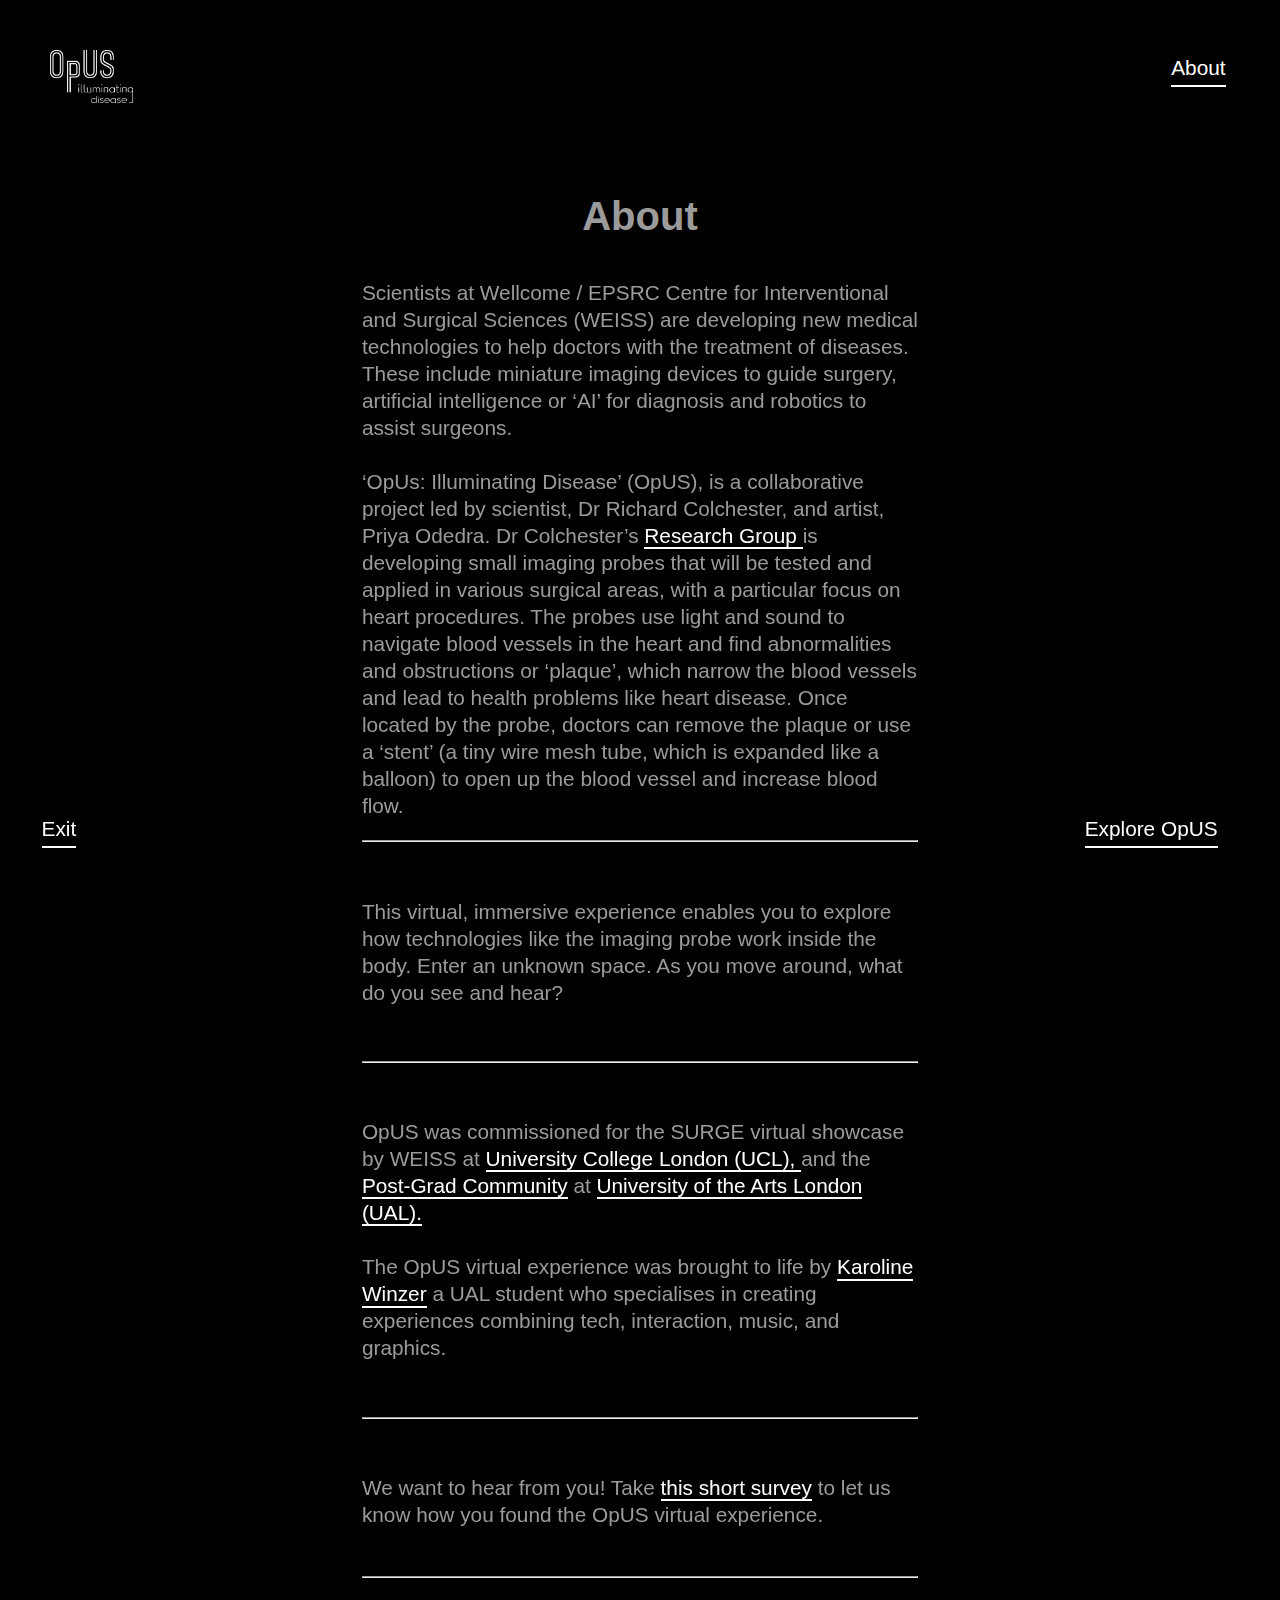
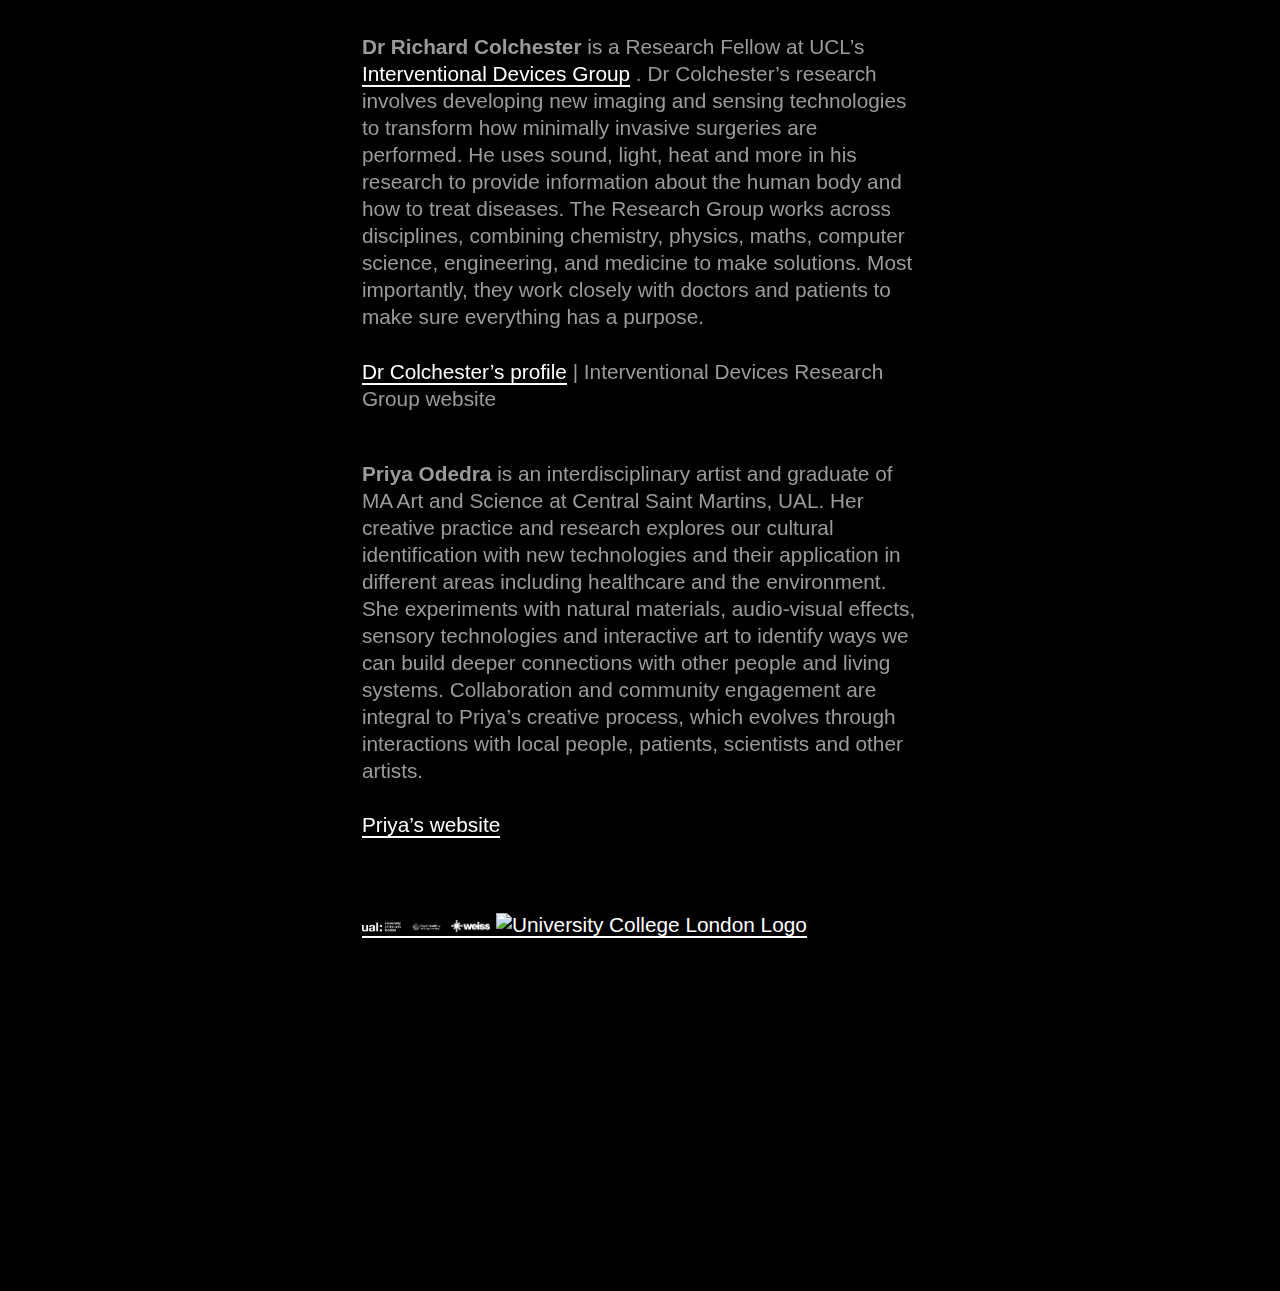
==== about.html @ b3eed3c1 "Update about.html" ====
<!DOCTYPE html>
<html lang="en" class="no-js">
	<head>
		<meta charset="UTF-8" />
		<meta name="viewport" content="width=device-width, initial-scale=1">

		<title>OpUS : Illuminating Disease | Interactive Experience</title>
		<meta name="description" content="Interactive experience showcasing minimally invasive heart disease treatment technology." />
		<meta name="keywords" content="disease, heart, surgery, UCL, OpUS, interactive, threejs, background, canvas" />
		<meta name="author" content="KW for OpUS : Illuminating Disease" />
		<link rel="shortcut icon" href="favicon.ico">

		<link rel="stylesheet" type="text/css" href="css/normalize.css" />
		<link rel="stylesheet" type="text/css" href="css/scroll.css" />

        <!--FONTS-->
		<link rel="stylesheet" href="https://use.typekit.net/fqe5ono.css">
		<link rel="stylesheet" href="https://use.typekit.net/fqe5ono.css">

		<script>document.documentElement.className = 'js';</script>
		<script src="build/dat.gui.js"></script>

	</head>
	<body>

		<main>

			<header class="OpUS-header">
				<img src="img/demo1/OpUS logo_white.png" alt="OpUS:Illuminating Disease Logo" href = "index.html">

				<nav class="demos">
					<!-- Input links to videos here -->
					<a class="demo" href="about.html">About</a>

				</nav>
			</header>

			<footer class = "OpUS-footer">
				<a class="demo" href="exit.html">Exit</a>				
				<nav class="demos">
					<a class="demo" href="explore.html">Explore OpUS</a>
				</nav>			
			</footer>	
			<div class="content" onclick="location.href='index.html';" style="cursor: pointer;">
                <a href = "index.html"></a>
                <div class = "headerDIV">
				    <p class = "aboutHeader">About</p>
                </div>

                <div class = "sectionDIV">
                    <p class = "aboutText"> Scientists at 
                    
                        <a href = "http://www.ucl.ac.uk/interventional-surgical-sciences/"></a>Wellcome / EPSRC Centre for Interventional and Surgical Sciences (WEISS)</a> 
                        
                        are developing new medical technologies to help doctors with the treatment of diseases. These include miniature imaging devices to guide surgery, artificial intelligence or ‘AI’ for diagnosis and robotics to assist surgeons. 
                    
                    <br>
                    <br>
        
                        ‘OpUs: Illuminating Disease’ (OpUS), is a collaborative project led by scientist, Dr Richard Colchester, and artist, Priya Odedra. Dr Colchester’s 
                        
                        <a href = "https://www.interventionaldevices.org/">Research Group </a>
                        
                        is developing small imaging probes that will be tested and applied in various surgical areas, with a particular focus on heart procedures. The probes use light and sound to navigate blood vessels in the heart and find abnormalities and obstructions or ‘plaque’, which narrow the blood vessels and lead to health problems like heart disease. Once located by the probe, doctors can remove the plaque or use a ‘stent’ (a tiny wire mesh tube, which is expanded like a balloon) to open up the blood vessel and increase blood flow.
        
                        <br>
                        <hr>
                        <br>
        
                        <p class = "aboutText">
                        This virtual, immersive experience enables you to explore how technologies like the imaging probe work inside the body. Enter an unknown space. As you move around, what do you see and hear? 
                        </p>
        
                        <br>
                        <hr>
                        <br>
        
                        <p class = "aboutText">OpUS was commissioned for the SURGE virtual showcase by WEISS at 
                            
                        <a href = "https://www.ucl.ac.uk/">University College London (UCL),
                        </a> 
                        
                        and the 
                        
                        <a href = "https://www.arts.ac.uk/study-at-ual/postgraduate-study/postgraduate-community/art-for-the-environment-residency-programme">Post-Grad Community</a>
                        
                        at 
                        
                        <a href = "https://www.arts.ac.uk/">University of the Arts London (UAL).</a>
        
                        <br>
                        <br>                    
        
                        The OpUS virtual experience was brought to life by 
                        
                        <a href = "https://www.karolinewinzer.com/ ,">
                        
                        Karoline Winzer</a>
                        
                        a UAL student who specialises in creating experiences combining tech, interaction, music, and graphics.
                        </p>
        
                        <br>
                        <hr>
                        <br>
                        <p class = "aboutText">We want to hear from you! Take 
                        
                        <a href = "https://www.surveymonkey.co.uk/r/PXBQLTN">this short survey</a>
                        
                        to let us know how you found the OpUS virtual experience.

                        <br>
                        <br>
                    
                    </p>
                    </div>

                    <div height: 5em></div>

                    <div class = "sectionDIV">
                    
                    <hr>
                    
                    <br>

                    <p class = "aboutText">
                    <b>Dr Richard Colchester</b> is a Research Fellow at UCL’s 
                    
                    <a href = "https://www.interventionaldevices.org/">Interventional Devices Group</a>
                    
                    . Dr Colchester’s research involves developing new imaging and sensing technologies to transform how minimally invasive surgeries are performed. He uses sound, light, heat and more in his research to provide information about the human body and how to treat diseases. The Research Group works across disciplines, combining chemistry, physics, maths, computer science, engineering, and medicine to make solutions. Most importantly, they work closely with doctors and patients to make sure everything has a purpose. 
                    
                    <br>
                    <br>
                    
                    <a href = "https://iris.ucl.ac.uk/iris/browse/profile?upi=COLCH20">Dr Colchester’s profile</a>
   
                    | Interventional Devices Research Group website

                    <br>
                    <br>
                    
                    <p class = "aboutText">
                    <b>Priya Odedra</b> is an interdisciplinary artist and graduate of MA Art and Science at Central Saint Martins, UAL. Her creative practice and research explores our cultural identification with new technologies and their application in different areas including healthcare and the environment. She experiments with natural materials, audio-visual effects, sensory technologies and interactive art to identify ways we can build deeper connections with other people and living systems. Collaboration and community engagement are integral to Priya’s creative process, which evolves through interactions with local people, patients, scientists and other artists. 
                    <br>
                    <br>
                    <a href = "https://www.pdotart.com/">Priya’s website</a>

                    <br>
                    <br>
                    <br>

                    </p>
                </div>
                <div class = "logosDIV">
                    <a href = "https://www.arts.ac.uk/">
                        <img class = "logos" src="img/demo1/UAL_white logo.png" alt="University of the Arts London Logo">
                        </a>                        
                    <a href = "https://www.raeng.org.uk/">
                    <img img class = "logos" src="img/demo1/RAE Logo_White_RGB.png" alt="Royal Academy of Engineering Logo">
                    </a>
                    <a href = "http://www.ucl.ac.uk/interventional-surgical-sciences">
                    <img img class = "logos" src="img/demo1/INTERVENTIONAL & SURGICAL ACRONYM WHITE.png" alt="WEISS Logo">
                    </a>
                    <a href = "https://www.ucl.ac.uk/">
                    <img img class = "logos" src="img/demo1/UCL_logo.png" alt="University College London Logo">
                    </a>
            </div>
			</div>
		</main>

	</body>
</html>
---- css/scroll.css ----
*,
*::after,
*::before {
	-webkit-box-sizing: border-box;
	box-sizing: border-box;
}

.myDiv {
    border: 5px outset red;
    background-color: lightblue;
    text-align: center;
    height: 45%;
  }

  main{
      display: block;
  }

body {
	--text-color: #f0f0f0;
	--background-color: #000000;
	--link-color: #ffffff;
	--link-hover-color: #4d4d4d;
	font-family: -apple-system, BlinkMacSystemFont, "Segoe UI", Helvetica, Arial, sans-serif;
	color: #ddd;
	color: var(--text-color);
	background: #000;
	background: var(--background-color);
	-webkit-font-smoothing: antialiased;
	-moz-osx-font-smoothing: grayscale;
	font-size: 1.3em;
	height: 100vh;
	overflow-y: scroll;
    overflow-x: hidden;
}

#bodyOverflow {
	--text-color: #f0f0f0;
	--background-color: #000000;
	--link-color: #ffffff;
	--link-hover-color: #4d4d4d;
	font-family: -apple-system, BlinkMacSystemFont, "Segoe UI", Helvetica, Arial, sans-serif;
	color: #ddd;
	color: var(--text-color);
	background: #000;
	background: var(--background-color);
	-webkit-font-smoothing: antialiased;
	-moz-osx-font-smoothing: grayscale;
	font-size: 1.3em;
	height: 100vh;
	overflow: scroll;
}

#containerDIV {
    width: 1000px;
    border: 1px solid black;
    overflow: hidden; /* will contain if #first is longer than #second */
}

h1{
    color: #9b9b9b;
	font-size: 40px;
	margin: 0;
	position: absolute;
	top: 50%;
	left: 50%;
	transform: translate(-50%, -400%);
	text-align: center;
    font-family: cy, sans-serif;
	font-weight: 700;
	font-style: normal; 
}

#introText {
	width: 4000px;
	height: 2000px;
	background-color: black;
	opacity: 1.0;
}

#exitText {
	width: 4000px;
	height: 2000px;
	background-color: black;
	opacity: 1.0;
	color: white;
	opacity: 0.0;
	margin: 0;
	position: absolute;
	top: 50%;
	left: 50%;
	transform: translate(-50%, -50%);
	text-align: center;

}

#stentInstructions {
	color: white;
	opacity: 0.0;
	margin: 0;
	position: absolute;
	top: 50%;
	left: 50%;
	transform: translate(-50%, -50%);
	text-align: center;
}

#startButton {
	border: none;
	background-color: inherit;
	padding: 14px 28px;
	font-size: 16px;
	cursor: pointer;
	display: inline-block;	
	color: #7d7d7d;
	position: absolute;
	top: 50%;
	left: 50%;
	transform: translate(-50%, +200%);
	text-align: center;
}

.htmlButton {
	border: none;
	background-color: inherit;
	padding: 14px 28px;
	font-size: 16px;
	cursor: pointer;
	display: inline-block;	
	color: #7d7d7d;
	position: absolute;
	top: 50%;
	left: 50%;
	transform: translate(-50%, +200%);
	text-align: center;
}

#popUpBackground {
	background-color: black;
  }

.aboutHeader {
	color: #9b9b9b;
	font-size: 40px;
	text-align: center;
    font-family: cy, sans-serif;
	font-weight: 700;
	font-style: normal;
  }

.aboutText {
	color: #9b9b9b;
	text-align: left;
    font-family: montserrat, sans-serif;
	font-weight: 400;
	font-style: normal;
    line-height: 130%;
  }
  
  #exitText {
    color: #9b9b9b;
	margin: 0;
	position: absolute;
	top: 50%;
	left: 50%;
	transform: translate(-50%, -60%);
	text-align: left;
    font-family: montserrat, sans-serif;
	font-weight: 400;
	font-style: normal;
    line-height: 130%;
  }

  .inner {
    position: absolute;
  }

  #profiles {
	color: #9b9b9b;
	margin: 0;
	position: absolute;
	top: 50%;
	left: 50%;
	transform: translate(-50%, -100%);
	text-align: left;
    font-family: montserrat, sans-serif;
	font-weight: 400;
	font-style: normal;
    line-height: 130%;
  }

hr{
    width: 400 px;
}

  #instructions2 {
	color: #9b9b9b;
	margin: 0;
	position: absolute;
	top: 50%;
	left: 50%;
	transform: translate(-50%, 100%);
	text-align: center;
  }

a {
	text-decoration: none;
	color: #ddd;
	color: var(--link-color);
	outline: none;
	border-bottom: 2px solid;
	padding: 0 0 0.01em;
}

a:hover,
a:focus {
	color: #000;
	color: var(--link-hover-color);
	border-color: transparent;
}

.hidden {
	position: absolute;
	overflow: hidden;
	width: 0;
	height: 0;
	pointer-events: none;
}

/* Icons */
.icon {
	display: block;
	width: 1.5em;
	height: 1.5em;
	margin: 0 auto;
	fill: currentColor;
}

/* Page Loader */
.js .loading::before {
	content: '';
	position: fixed;
	z-index: 100;
	top: 0;
	left: 0;
	width: 100%;
	height: 100%;
	background: var(--background-color);
}

.js .loading::after {
	content: '';
	position: fixed;
	z-index: 10000;
	top: calc(50% - 40px);
	left: calc(50% - 40px);
	width: 80px;
	height: 80px;
	opacity: 0.5;
	border-radius: 50%;
	background: var(--text-color);
	animation: loaderAnim 0.8s ease infinite alternate forwards;
}

@keyframes loaderAnim {
	to {
		opacity: 0.8;
		transform: scale3d(0.25,0.25,1);
	}
}

img {
	width: 7%;
	border: none;
}

.rightBottom{
	width: 12%;
	border: none;	
}


/* Header */
.OpUS-header {
	position: absolute;
	display: flex;
	flex-direction: row;
	flex-wrap: wrap;
	align-items: center;
	width: 100%;
	padding: 2em;
}

.OpUS-header__title {
	font-size: 1.85em;
	font-weight: normal;
	margin: 0;
	padding: 0;
}

.OpUS-header__tagline {
	margin: 1em 0 0.5em;
	width: 100%;
}

.OpUS-header__info {
	margin: 0;
	font-weight: bold;
}

/* Top Navigation Style */
.OpUS-links {
	position: relative;
	display: flex;
	justify-content: space-between;
	align-items: center;
	height: 2.5em;
	margin: 0 1.25em 0 0;
	text-align: center;
	white-space: nowrap;
	border: 2px solid;
}

.OpUS-links::after {
	content: '';
	position: absolute;
	top: -5%;
	left: calc(50% - 1px);
	width: 2px;
	height: 110%;
	background: currentColor;
	transform: rotate3d(0,0,1,22.5deg);
}

.OpUS-icon {
	display: inline-block;
	padding: 0 0.5em;
	border: none;
}

/* FOOTER STUFF */
.OpUS-footer {
	position: fixed;
	left: 0;
	bottom: 0;
	display: flex;
	flex-direction: row;
	flex-wrap: wrap;
	align-items: center;
	width: 100%;
	padding: 2em;
  }

  
.OpUS-footer__title {
	font-size: 1.85em;
	font-weight: normal;
	margin: 0;
	padding: 0;
}

.OpUS-footer__tagline {
	margin: 1em 0 0.5em;
	width: 100%;
}

.OpUS-footer__info {
	margin: 0;
	font-weight: bold;
}

/* Demo links */
.wellcome {
	margin-left: 6em;
}

.demos {
	margin: 0 0 0 auto;
}

.demo {
	display: inline-block;
	margin: 0 1em 0.5em 0;
	padding: 0 0 0.25em;
}

.demo--current {
	border-color: transparent;
	color: var(--link-hover-color);
	pointer-events: none;
}

.logoResize{
    max-width: 100%;
    height: auto;
}

/* Content */
.content {
    padding-top: 7em;
	padding-left: 28%;
	padding-right: 28%;  
	padding-bottom: 28%;  
}

.headerDIV{
    overflow: none;
    position: relative;
}

.sectionDIV{
    overflow: none;
    position: relative;
}

#logosDIV{
    overflow: auto;
    position: relative;
}

#scene.clickable{
	cursor: pointer;
}

@media screen and (max-width: 60em) {
	.codrops-header {
		flex-direction: column;
		align-items: flex-start;
		font-size: 0.85em;
	}
	.codrops-links {
		margin: 0 0 1em 0;
	}
	.demos {
		width: 100%;
		margin: 1em 0 0;
	}
}
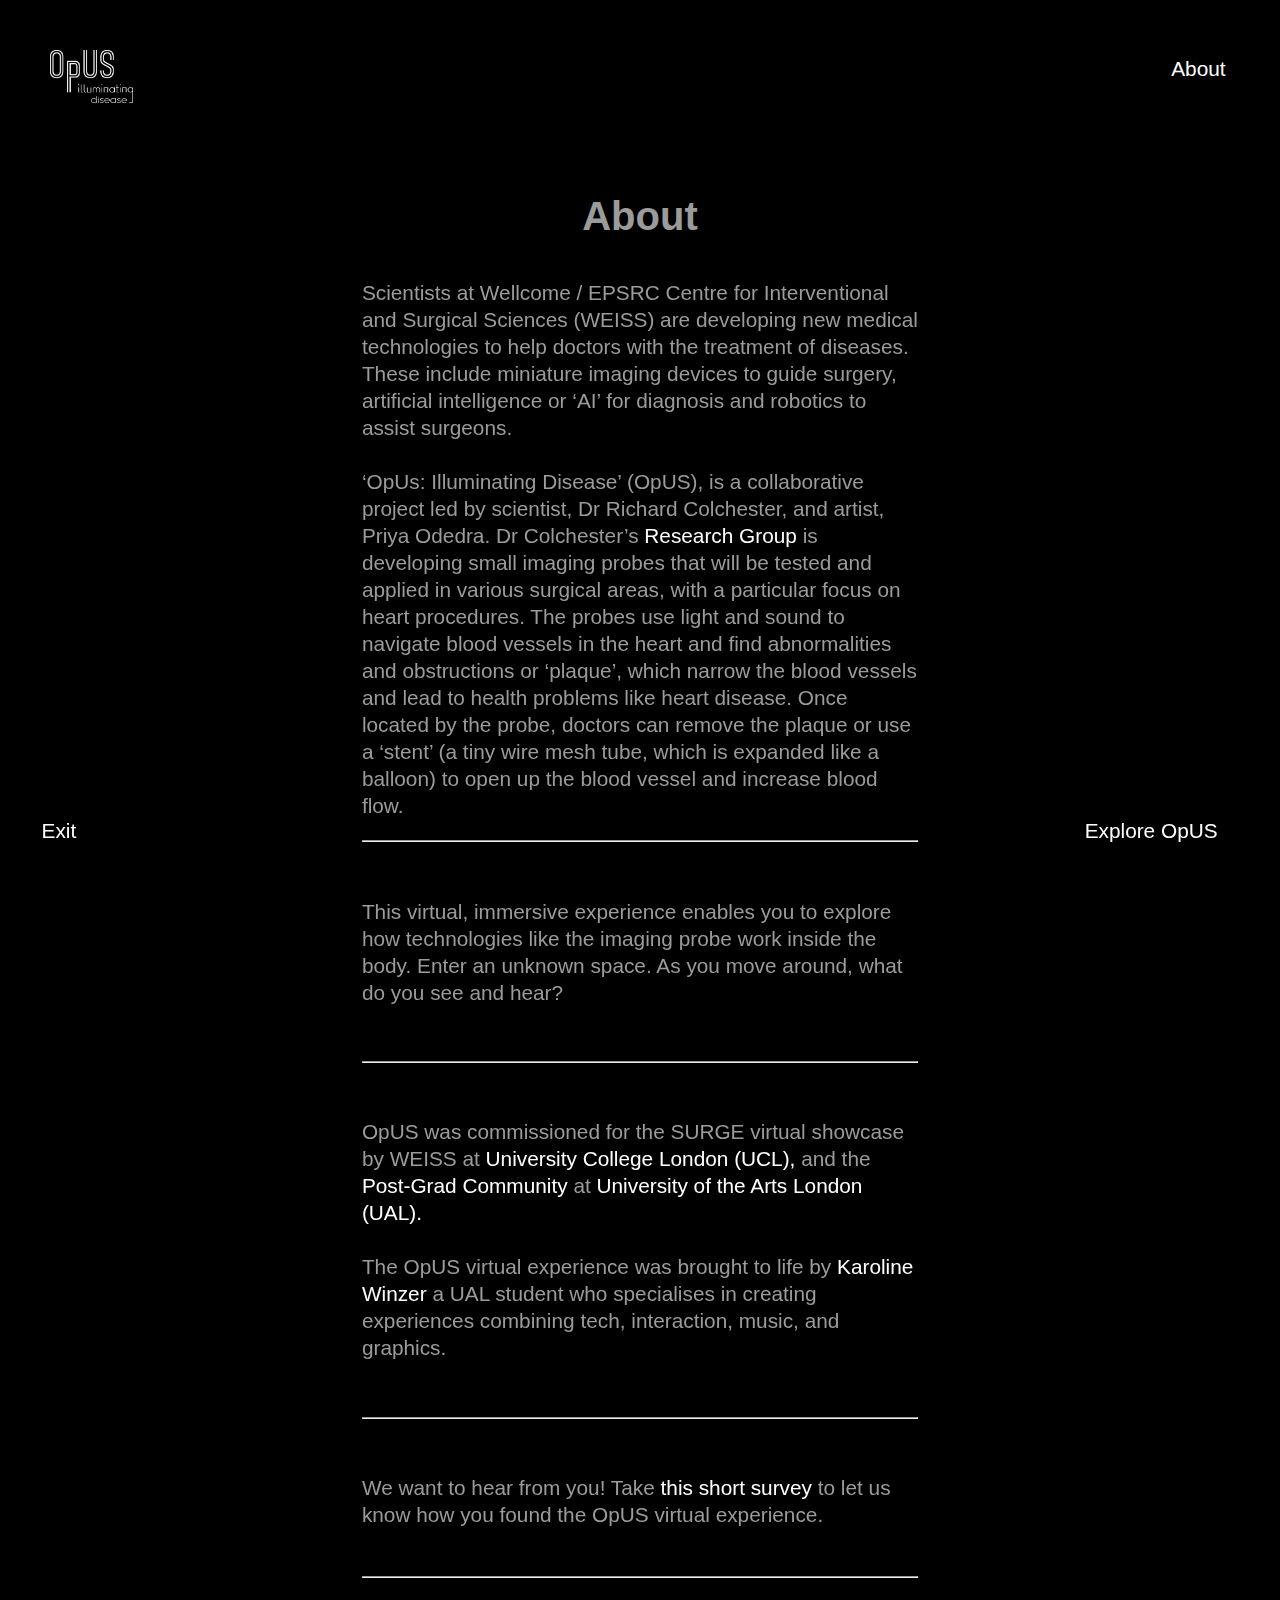
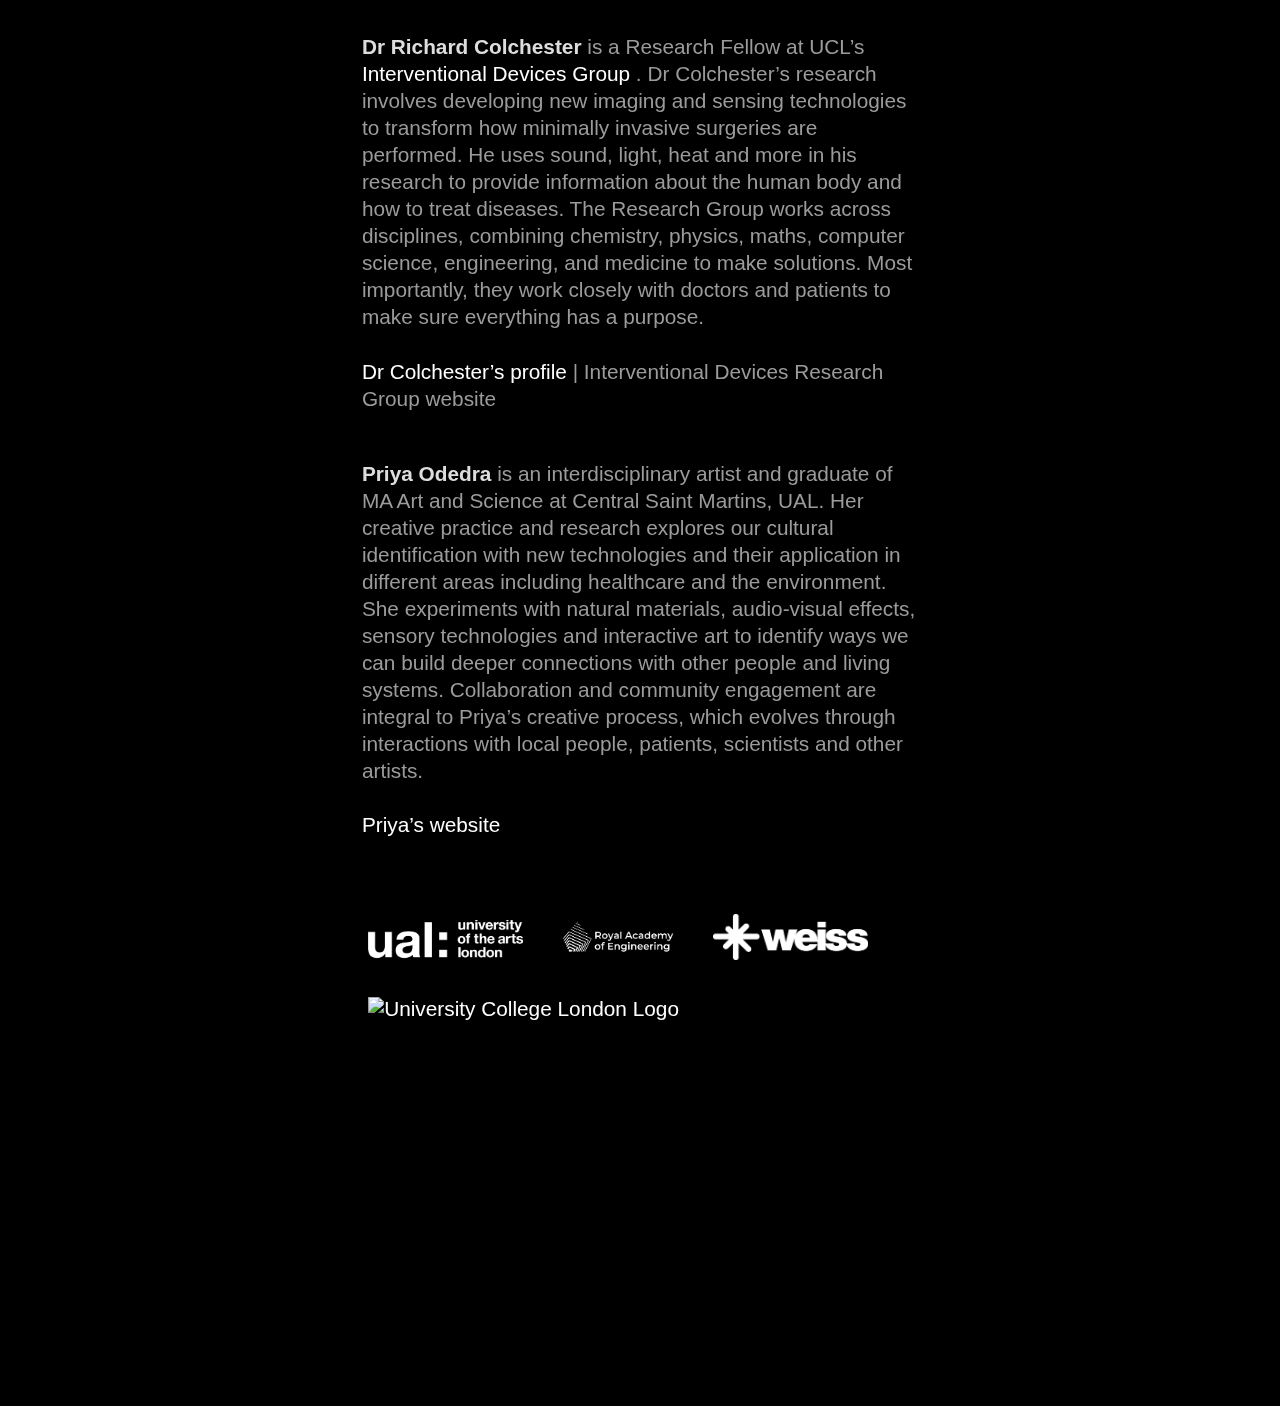
==== commit fe30323a: "Update about.html" ====
--- a/about.html
+++ b/about.html
@@ -21,7 +21,7 @@
 		<script src="build/dat.gui.js"></script>
 
 	</head>
-	<body>
+	<body style="background-image: url('OpUSbackground.jpg');">
 
 		<main>
 
--- a/css/scroll.css
+++ b/css/scroll.css
@@ -18,14 +18,21 @@
 
 body {
 	--text-color: #f0f0f0;
-	--background-color: #000000;
+	background-image: url("OpUSBackground.jpg");
+	  /* Set a specific height */
+	  min-height: 500px;
+
+	  /* Create the parallax scrolling effect */
+	  background-attachment: fixed;
+	  background-position: center;
+	  background-repeat: no-repeat;
+	  background-size: cover;
+	  background-color: #000000;
 	--link-color: #ffffff;
 	--link-hover-color: #4d4d4d;
 	font-family: -apple-system, BlinkMacSystemFont, "Segoe UI", Helvetica, Arial, sans-serif;
 	color: #ddd;
 	color: var(--text-color);
-	background: #000;
-	background: var(--background-color);
 	-webkit-font-smoothing: antialiased;
 	-moz-osx-font-smoothing: grayscale;
 	font-size: 1.3em;
@@ -36,7 +43,6 @@
 
 #bodyOverflow {
 	--text-color: #f0f0f0;
-	--background-color: #000000;
 	--link-color: #ffffff;
 	--link-hover-color: #4d4d4d;
 	font-family: -apple-system, BlinkMacSystemFont, "Segoe UI", Helvetica, Arial, sans-serif;
@@ -189,8 +195,9 @@
     line-height: 130%;
   }
 
-hr{
-    width: 400 px;
+b {
+	text-decoration: none;
+	color: #ddd;
 }
 
   #instructions2 {
@@ -208,7 +215,6 @@
 	color: #ddd;
 	color: var(--link-color);
 	outline: none;
-	border-bottom: 2px solid;
 	padding: 0 0 0.01em;
 }
 
@@ -391,8 +397,7 @@
 }
 
 .logoResize{
-    max-width: 100%;
-    height: auto;
+	object-fit: contain;
 }
 
 /* Content */
@@ -413,9 +418,20 @@
     position: relative;
 }
 
+.logos{
+    width:30%; 
+    max-width: 100%; 
+    height: auto;
+	position: relative;
+	padding-right: 0.3em;
+	padding-left: 0.3em;
+	padding-bottom: 1.5em;
+}
+
 #logosDIV{
     overflow: auto;
     position: relative;
+	height: 45em;
 }
 
 #scene.clickable{
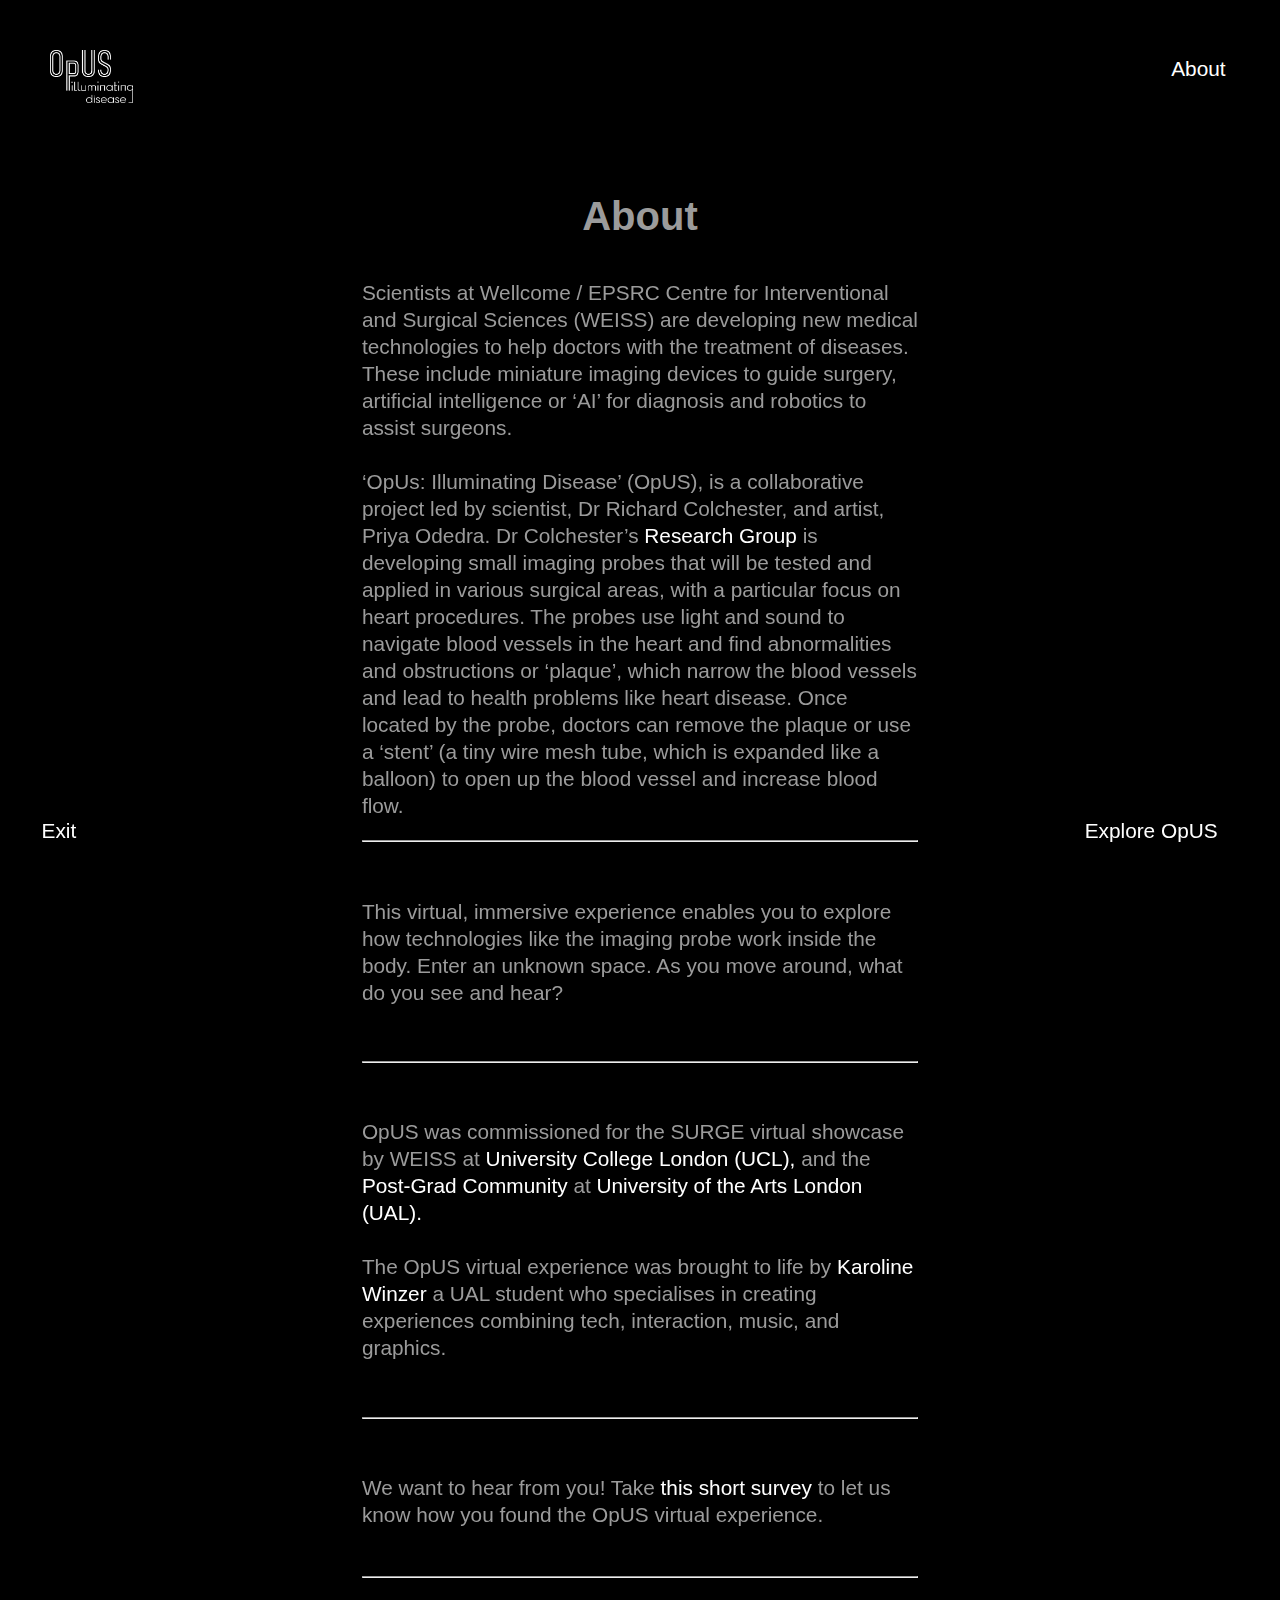
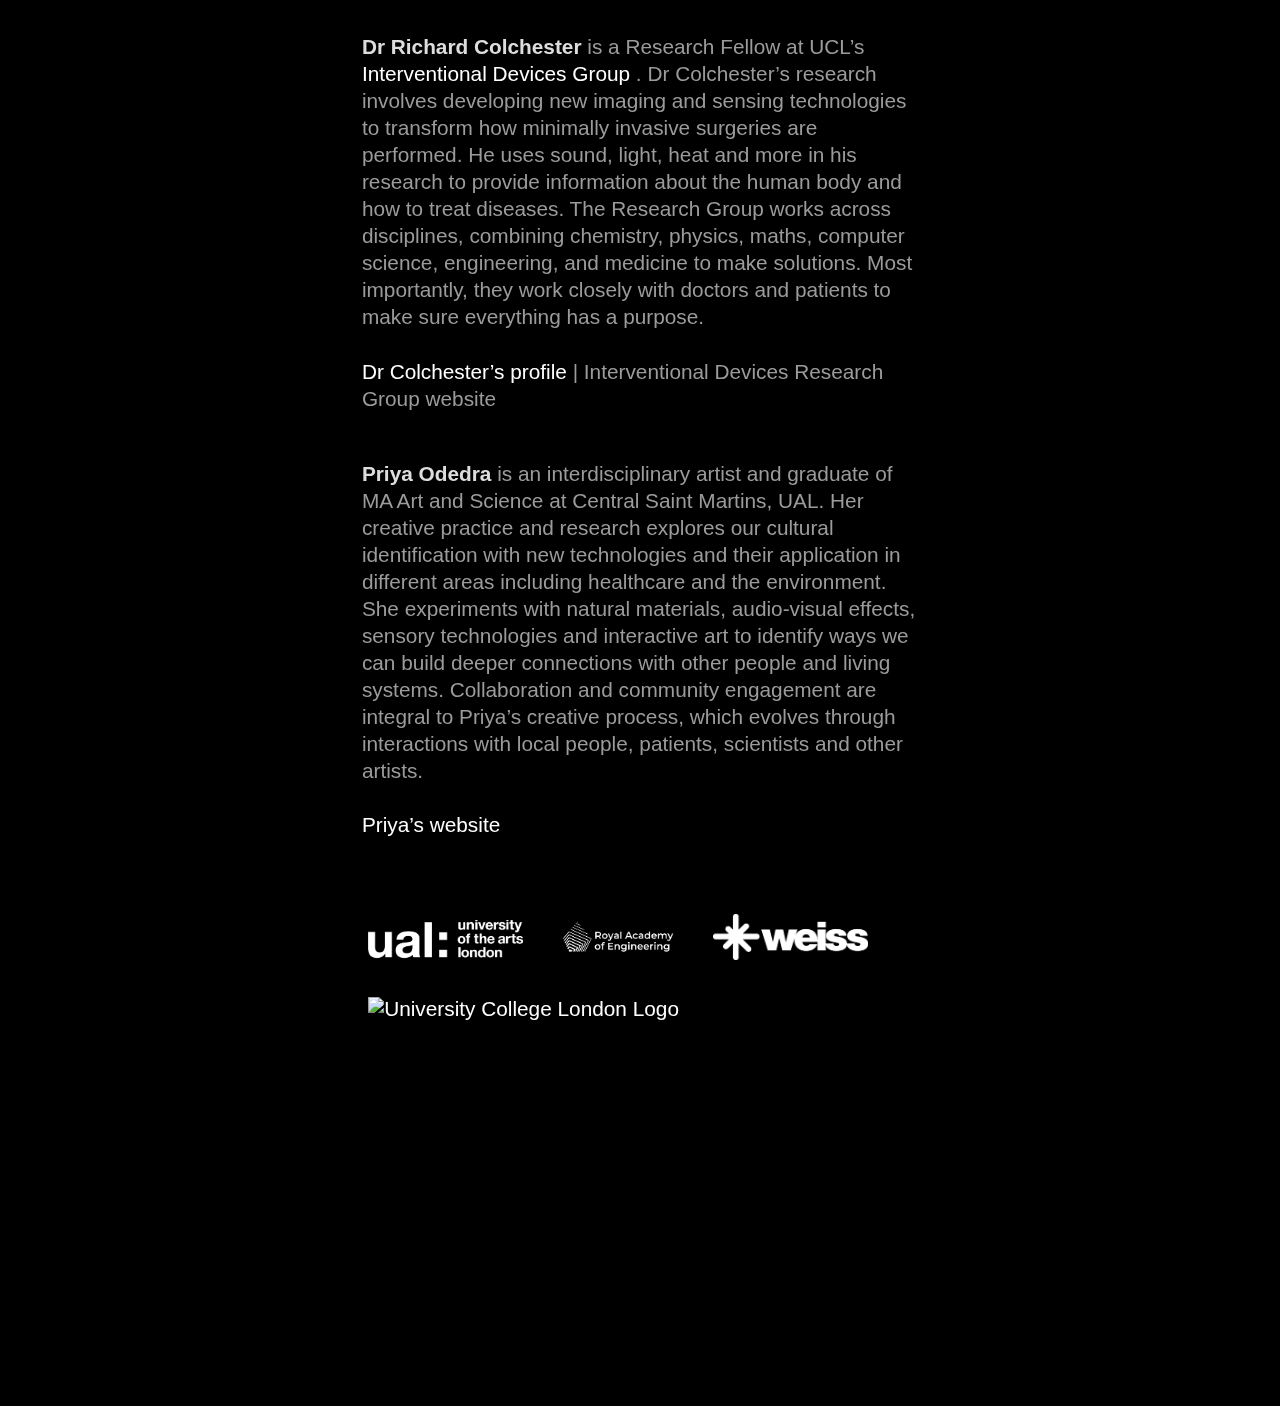
==== commit 0462391a: "Update about.html" ====
--- a/about.html
+++ b/about.html
@@ -21,12 +21,12 @@
 		<script src="build/dat.gui.js"></script>
 
 	</head>
-	<body style="background-image: url('OpUSbackground.jpg');">
+	<body>
 
 		<main>
 
 			<header class="OpUS-header">
-				<img src="img/demo1/OpUS logo_white.png" alt="OpUS:Illuminating Disease Logo" href = "index.html">
+				<img src="img/demo1/OpUS logo_bigger.png" alt="OpUS:Illuminating Disease Logo" href = "index.html">
 
 				<nav class="demos">
 					<!-- Input links to videos here -->
@@ -163,7 +163,7 @@
                     <img img class = "logos" src="img/demo1/INTERVENTIONAL & SURGICAL ACRONYM WHITE.png" alt="WEISS Logo">
                     </a>
                     <a href = "https://www.ucl.ac.uk/">
-                    <img img class = "logos" src="img/demo1/UCL_logo.png" alt="University College London Logo">
+                    <img img class = "logos" src="img/demo1/UCL-Logo-plain.png" alt="University College London Logo">
                     </a>
             </div>
 			</div>
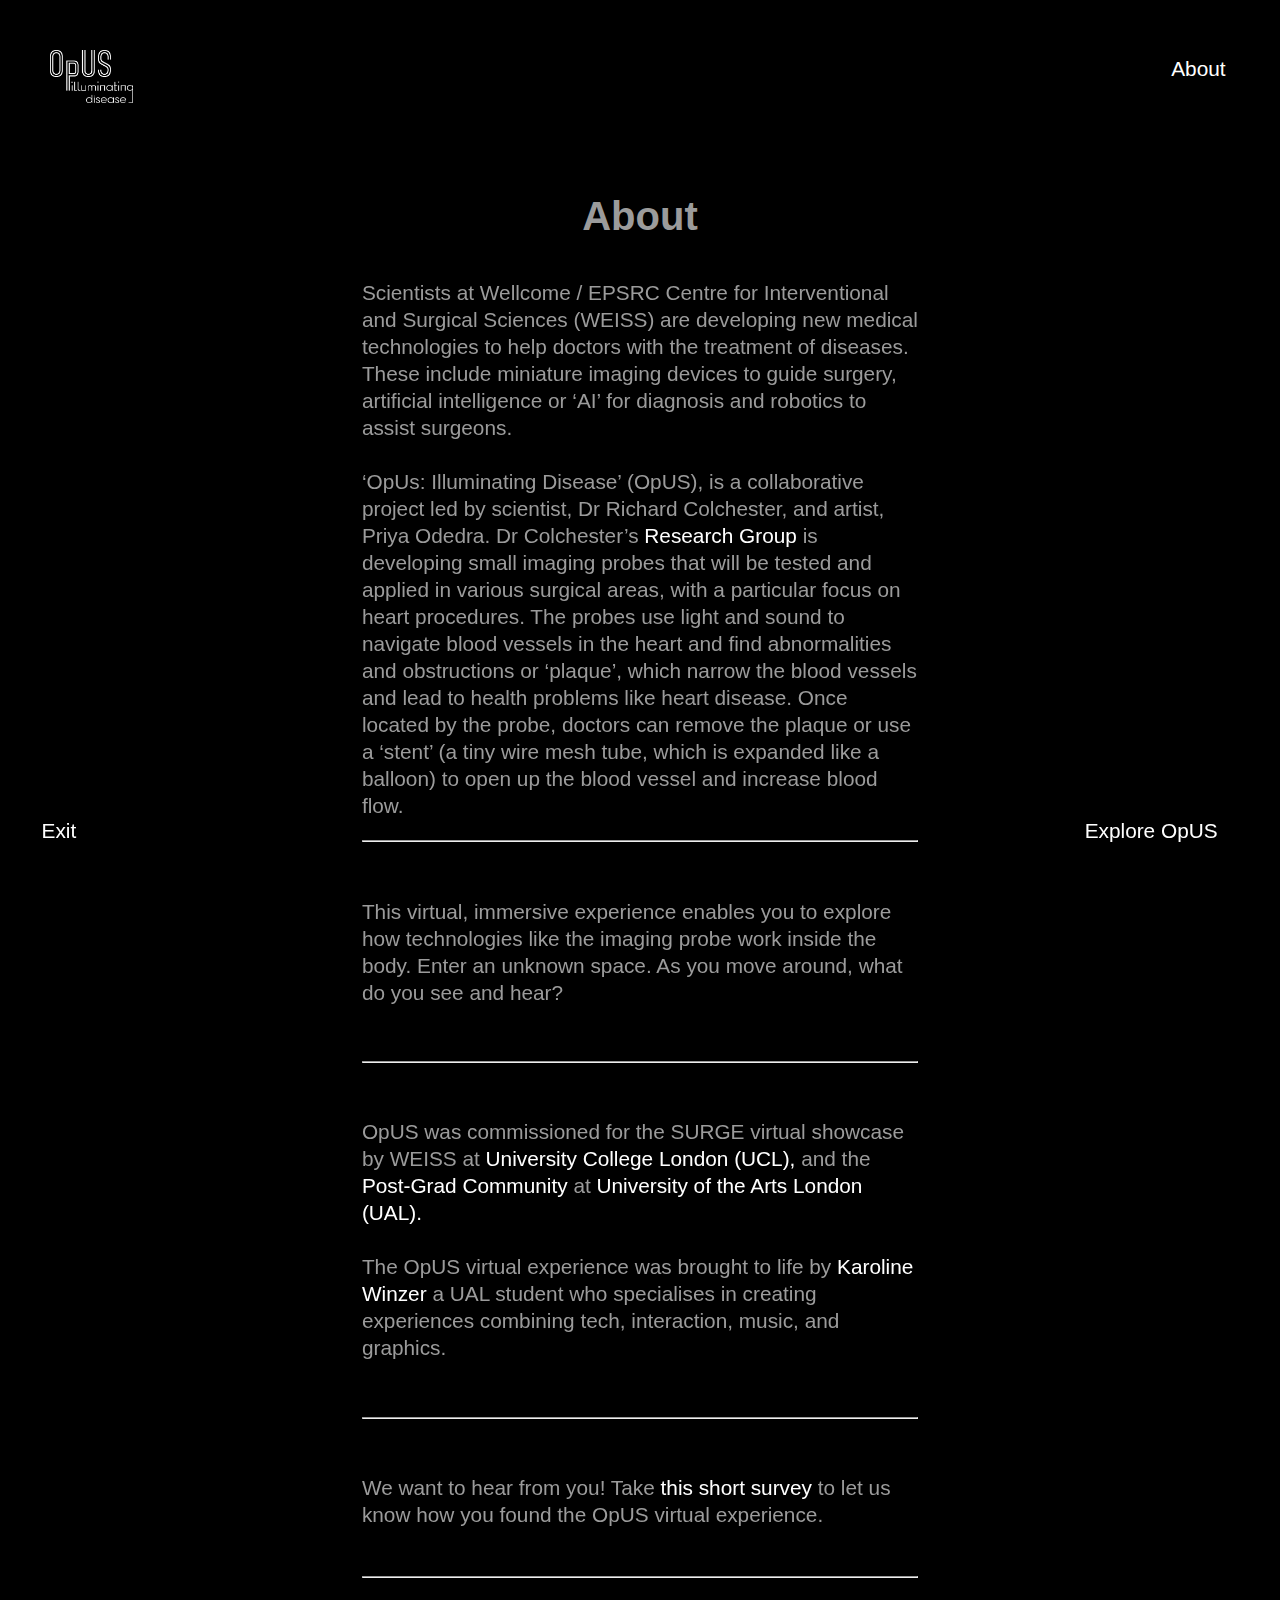
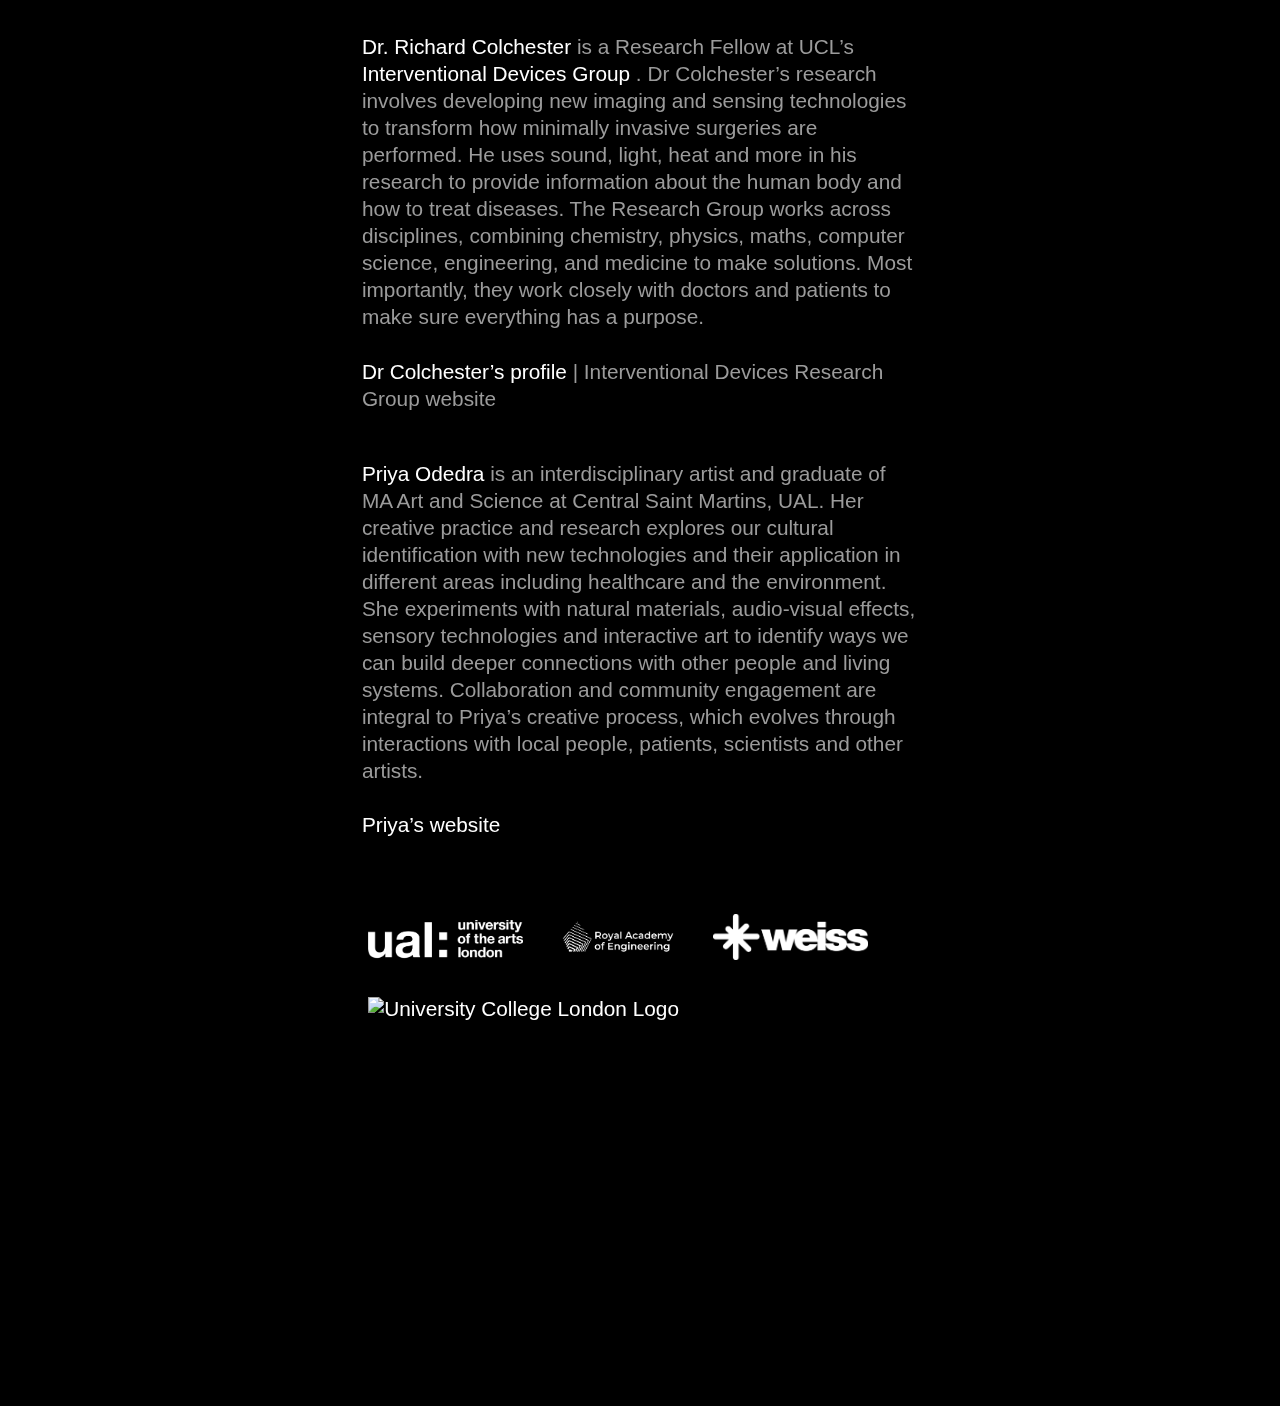
==== commit 2497e7db: "Update about.html" ====
--- a/about.html
+++ b/about.html
@@ -41,7 +41,7 @@
 					<a class="demo" href="explore.html">Explore OpUS</a>
 				</nav>			
 			</footer>	
-			<div class="content" onclick="location.href='index.html';" style="cursor: pointer;">
+			<div class="content" onclick="location.href='welcome.html';" style="cursor: pointer;">
                 <a href = "index.html"></a>
                 <div class = "headerDIV">
 				    <p class = "aboutHeader">About</p>
@@ -124,7 +124,7 @@
                     <br>
 
                     <p class = "aboutText">
-                    <b>Dr Richard Colchester</b> is a Research Fellow at UCL’s 
+                    <a href = "https://iris.ucl.ac.uk/iris/browse/profile?upi=COLCH20">Dr. Richard Colchester</a> is a Research Fellow at UCL’s 
                     
                     <a href = "https://www.interventionaldevices.org/">Interventional Devices Group</a>
                     
@@ -141,7 +141,7 @@
                     <br>
                     
                     <p class = "aboutText">
-                    <b>Priya Odedra</b> is an interdisciplinary artist and graduate of MA Art and Science at Central Saint Martins, UAL. Her creative practice and research explores our cultural identification with new technologies and their application in different areas including healthcare and the environment. She experiments with natural materials, audio-visual effects, sensory technologies and interactive art to identify ways we can build deeper connections with other people and living systems. Collaboration and community engagement are integral to Priya’s creative process, which evolves through interactions with local people, patients, scientists and other artists. 
+                    <a href = "https://www.pdotart.com/">Priya Odedra</a> is an interdisciplinary artist and graduate of MA Art and Science at Central Saint Martins, UAL. Her creative practice and research explores our cultural identification with new technologies and their application in different areas including healthcare and the environment. She experiments with natural materials, audio-visual effects, sensory technologies and interactive art to identify ways we can build deeper connections with other people and living systems. Collaboration and community engagement are integral to Priya’s creative process, which evolves through interactions with local people, patients, scientists and other artists. 
                     <br>
                     <br>
                     <a href = "https://www.pdotart.com/">Priya’s website</a>
@@ -163,7 +163,7 @@
                     <img img class = "logos" src="img/demo1/INTERVENTIONAL & SURGICAL ACRONYM WHITE.png" alt="WEISS Logo">
                     </a>
                     <a href = "https://www.ucl.ac.uk/">
-                    <img img class = "logos" src="img/demo1/UCL-Logo-plain.png" alt="University College London Logo">
+                    <img img class = "logos" src="img/demo1/UCL_logo_small.png" alt="University College London Logo">
                     </a>
             </div>
 			</div>
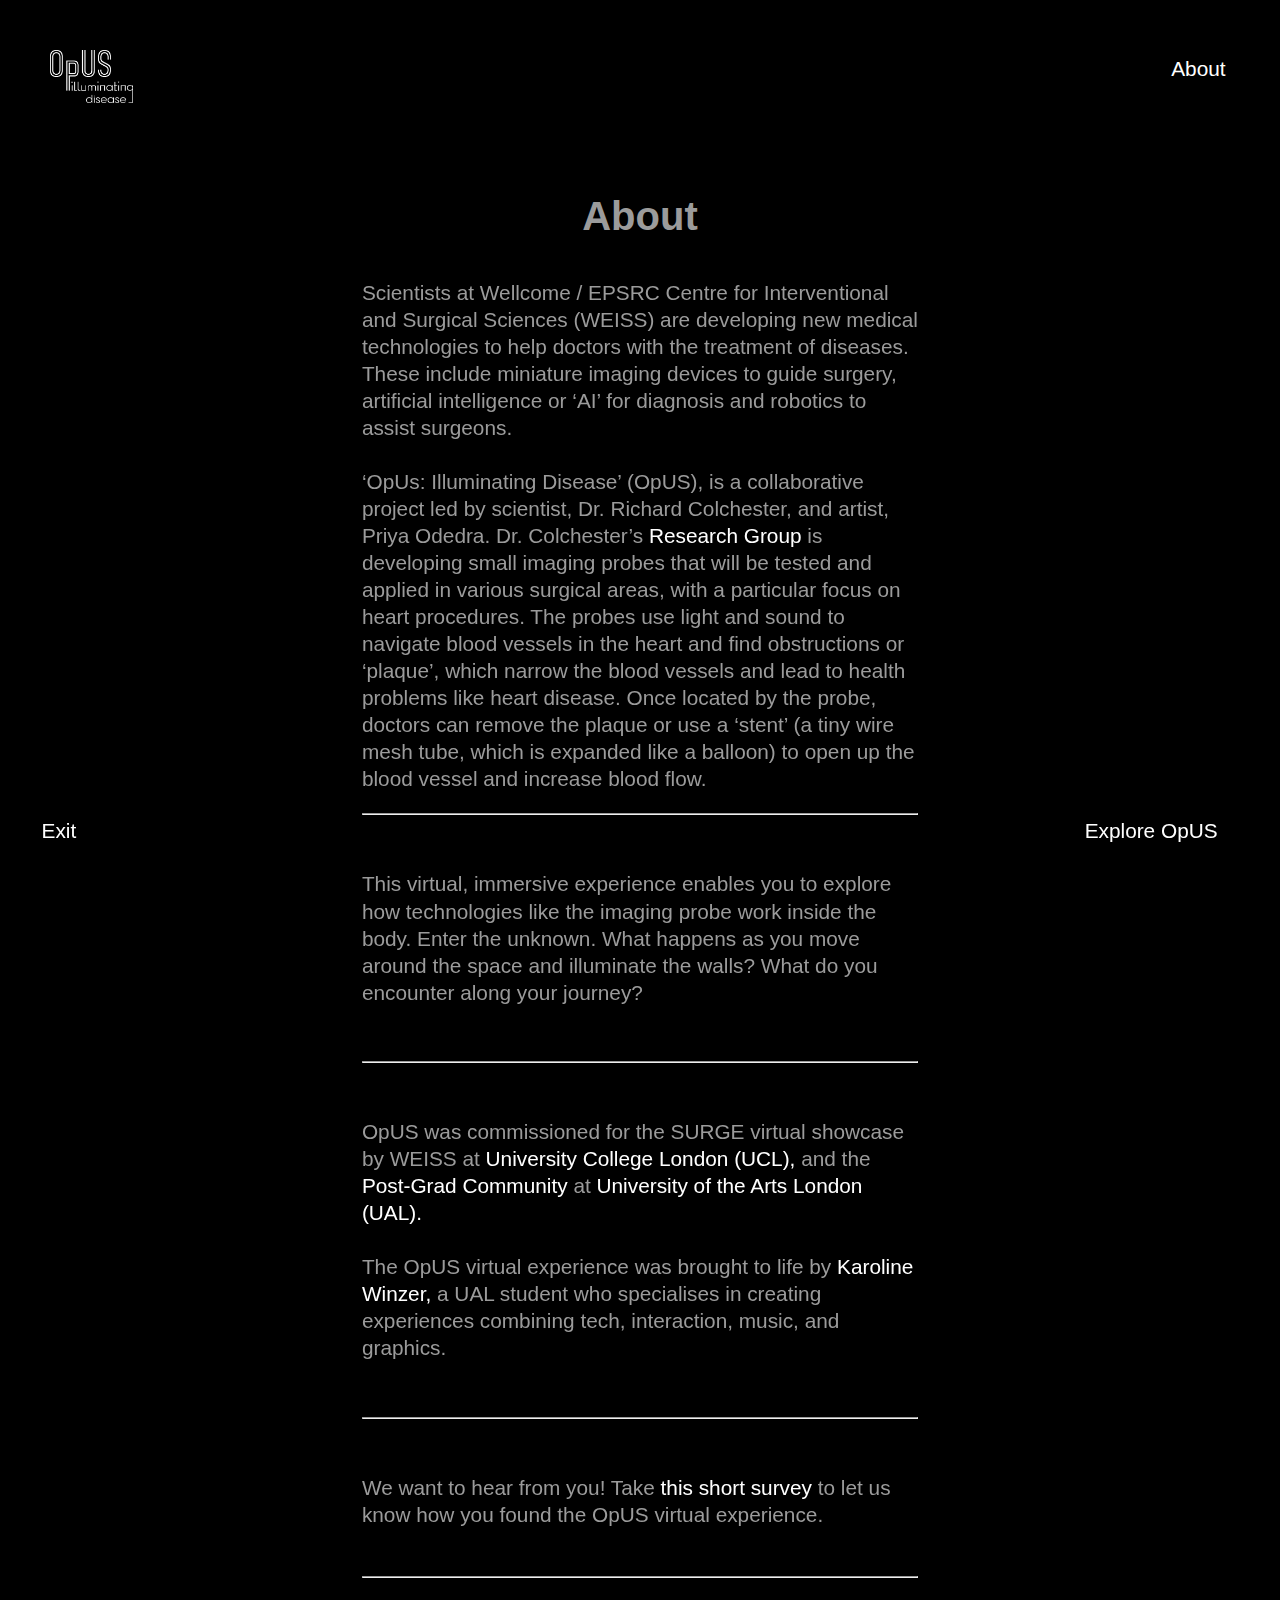
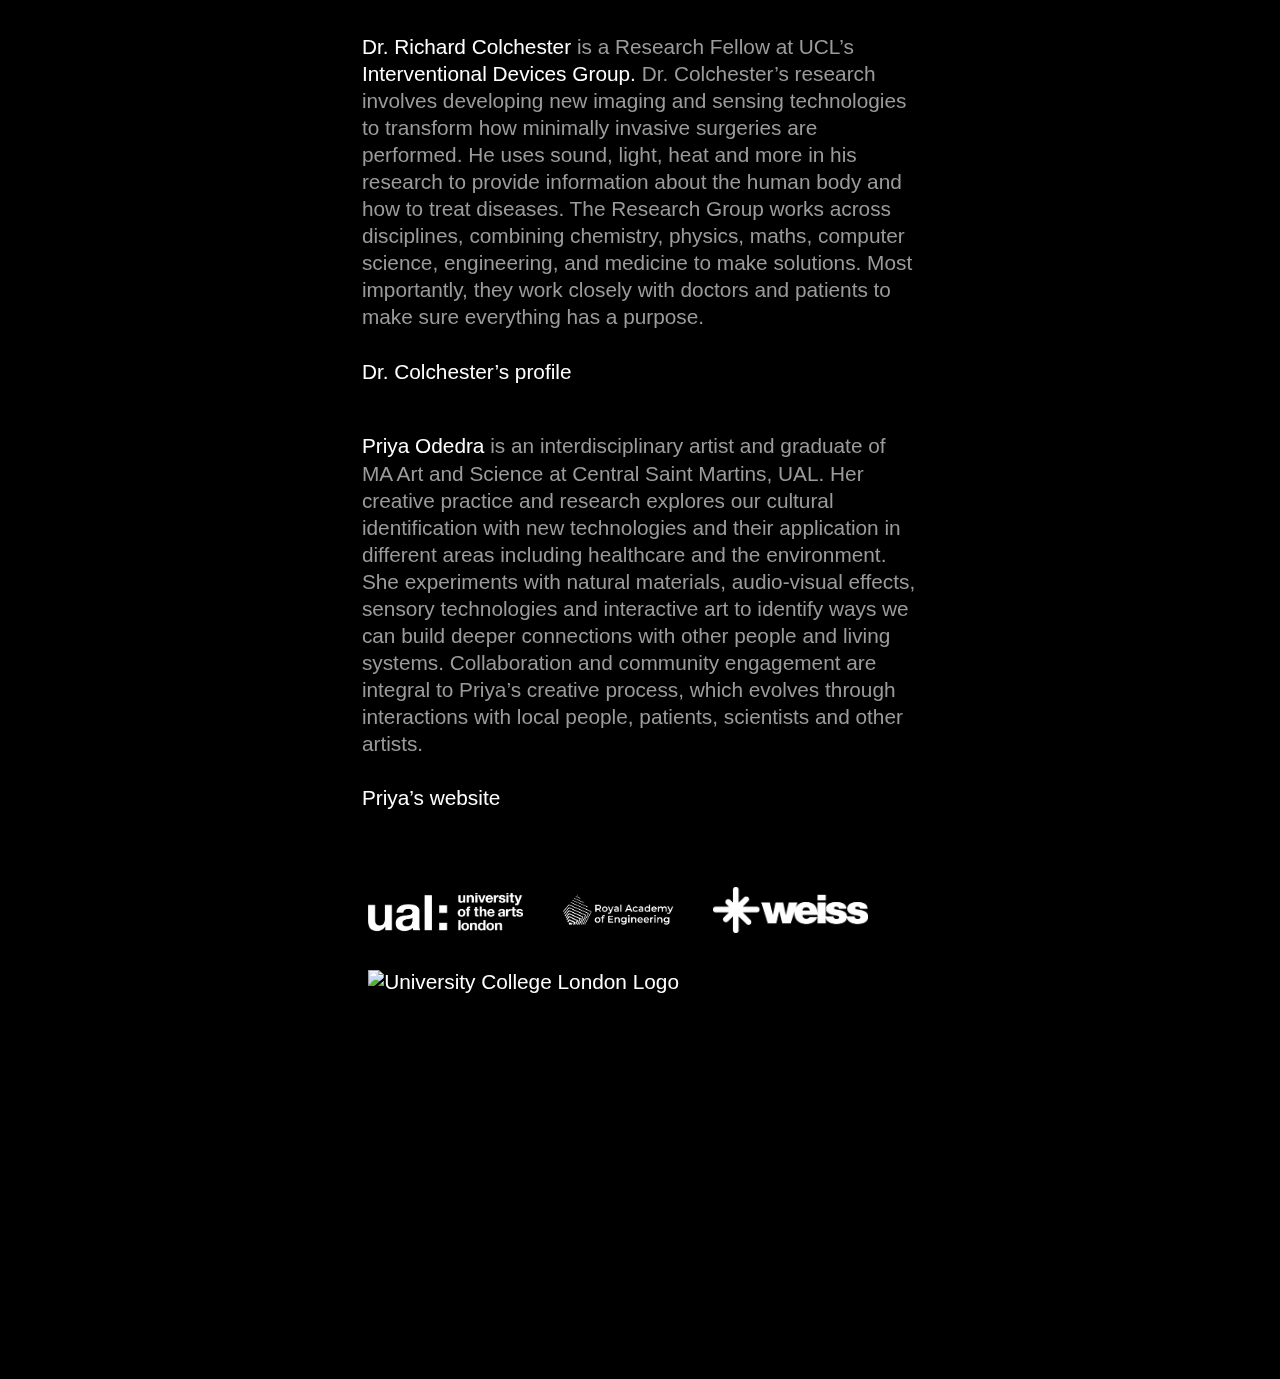
==== commit e1430cb3: "Text Update" ====
--- a/about.html
+++ b/about.html
@@ -57,18 +57,18 @@
                     <br>
                     <br>
         
-                        ‘OpUs: Illuminating Disease’ (OpUS), is a collaborative project led by scientist, Dr Richard Colchester, and artist, Priya Odedra. Dr Colchester’s 
+                        ‘OpUs: Illuminating Disease’ (OpUS), is a collaborative project led by scientist, Dr. Richard Colchester, and artist, Priya Odedra. Dr. Colchester’s 
                         
                         <a href = "https://www.interventionaldevices.org/">Research Group </a>
                         
-                        is developing small imaging probes that will be tested and applied in various surgical areas, with a particular focus on heart procedures. The probes use light and sound to navigate blood vessels in the heart and find abnormalities and obstructions or ‘plaque’, which narrow the blood vessels and lead to health problems like heart disease. Once located by the probe, doctors can remove the plaque or use a ‘stent’ (a tiny wire mesh tube, which is expanded like a balloon) to open up the blood vessel and increase blood flow.
+                        is developing small imaging probes that will be tested and applied in various surgical areas, with a particular focus on heart procedures. The probes use light and sound to navigate blood vessels in the heart and find obstructions or ‘plaque’, which narrow the blood vessels and lead to health problems like heart disease. Once located by the probe, doctors can remove the plaque or use a ‘stent’ (a tiny wire mesh tube, which is expanded like a balloon) to open up the blood vessel and increase blood flow.
         
                         <br>
                         <hr>
                         <br>
         
                         <p class = "aboutText">
-                        This virtual, immersive experience enables you to explore how technologies like the imaging probe work inside the body. Enter an unknown space. As you move around, what do you see and hear? 
+                        This virtual, immersive experience enables you to explore how technologies like the imaging probe work inside the body. Enter the unknown. What happens as you move around the space and illuminate the walls? What do you encounter along your journey? 
                         </p>
         
                         <br>
@@ -82,7 +82,7 @@
                         
                         and the 
                         
-                        <a href = "https://www.arts.ac.uk/study-at-ual/postgraduate-study/postgraduate-community/art-for-the-environment-residency-programme">Post-Grad Community</a>
+                        <a href = "https://www.arts.ac.uk/study-at-ual/postgraduate-study/postgraduate-community">Post-Grad Community</a>
                         
                         at 
                         
@@ -93,9 +93,9 @@
         
                         The OpUS virtual experience was brought to life by 
                         
-                        <a href = "https://www.karolinewinzer.com/ ,">
+                        <a href = "https://www.karolinewinzer.com/">
                         
-                        Karoline Winzer</a>
+                        Karoline Winzer,</a>
                         
                         a UAL student who specialises in creating experiences combining tech, interaction, music, and graphics.
                         </p>
@@ -105,7 +105,7 @@
                         <br>
                         <p class = "aboutText">We want to hear from you! Take 
                         
-                        <a href = "https://www.surveymonkey.co.uk/r/PXBQLTN">this short survey</a>
+                        <a href = "https://www.surveymonkey.co.uk/r/M2NPJ9D">this short survey</a>
                         
                         to let us know how you found the OpUS virtual experience.
 
@@ -126,16 +126,14 @@
                     <p class = "aboutText">
                     <a href = "https://iris.ucl.ac.uk/iris/browse/profile?upi=COLCH20">Dr. Richard Colchester</a> is a Research Fellow at UCL’s 
                     
-                    <a href = "https://www.interventionaldevices.org/">Interventional Devices Group</a>
+                    <a href = "https://www.interventionaldevices.org/">Interventional Devices Group.</a>
                     
-                    . Dr Colchester’s research involves developing new imaging and sensing technologies to transform how minimally invasive surgeries are performed. He uses sound, light, heat and more in his research to provide information about the human body and how to treat diseases. The Research Group works across disciplines, combining chemistry, physics, maths, computer science, engineering, and medicine to make solutions. Most importantly, they work closely with doctors and patients to make sure everything has a purpose. 
+                    Dr. Colchester’s research involves developing new imaging and sensing technologies to transform how minimally invasive surgeries are performed. He uses sound, light, heat and more in his research to provide information about the human body and how to treat diseases. The Research Group works across disciplines, combining chemistry, physics, maths, computer science, engineering, and medicine to make solutions. Most importantly, they work closely with doctors and patients to make sure everything has a purpose. 
                     
                     <br>
                     <br>
                     
-                    <a href = "https://iris.ucl.ac.uk/iris/browse/profile?upi=COLCH20">Dr Colchester’s profile</a>
-   
-                    | Interventional Devices Research Group website
+                    <a href = "https://iris.ucl.ac.uk/iris/browse/profile?upi=COLCH20">Dr. Colchester’s profile</a>
 
                     <br>
                     <br>
